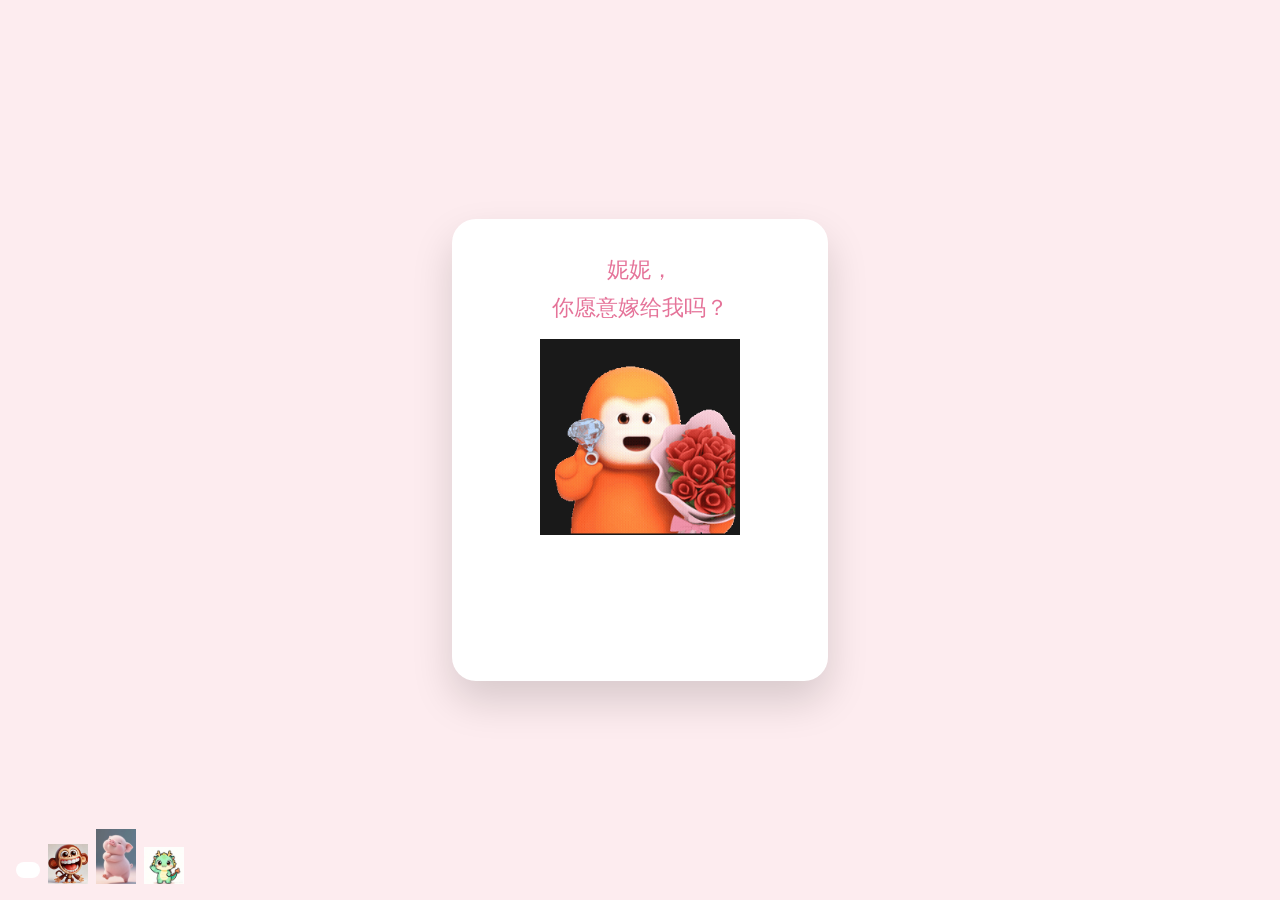
==== index.html @ b360c3d2 "Add files via upload" ====
<!DOCTYPE html>
<html lang="zh-CN">
<head>
  <meta charset="UTF-8" />

  <!-- ✅ 手机关键：viewport（避免缩小） -->
  <meta
    name="viewport"
    content="width=device-width, initial-scale=1.0, maximum-scale=1.0, user-scalable=no"
  />

  <title>妮妮，你愿意嫁给我吗？</title>

  <!-- ✅ 正确载入 CSS -->
  <link rel="stylesheet" href="style.css" />

  <!-- ✅ ✅ ✅ 手机自动适应修正（无需刷新） -->
  <script>
    function fixViewport() {
      const h = window.innerHeight;
      document.documentElement.style.height = h + 'px';
      document.body.style.height = h + 'px';
    }

    // 初次载入修正
    window.addEventListener('load', fixViewport);

    // WeChat / Safari 地址栏变化再修正
    window.addEventListener('resize', () => {
      setTimeout(fixViewport, 50);
    });

    // 保险：首次渲染后再触发一次
    setTimeout(() => {
      window.dispatchEvent(new Event('resize'));
    }, 300);
  </script>
</head>

<body>

<!-- ❤️ 爱心背景 -->
<div class="hearts">
  <span></span><span></span><span></span><span></span><span></span>
  <span></span><span></span><span></span><span></span><span></span>
</div>

<div id="app">

  <!-- 🌸 主舞台 -->
  <div id="main-stage">
    <div class="card">

      <!-- 文案 -->
      <p class="line">妮妮，</p>
      <p class="line">你愿意嫁给我吗？</p>

      <!-- 告白图片 -->
      <img
        src="assets/images/intro-love.png"
        class="main-img"
        alt="告白图片"
      />

      <!-- 🐒🐷🐲 跑动角色 -->
      <div class="runner-layer">
        <img src="assets/images/monkey.png" class="runner" alt="" />
        <img src="assets/images/pig.png" class="runner" alt="" />
        <img src="assets/images/dragon.png" class="runner" alt="" />
      </div>

      <!-- 🌸 游戏结束后的花语展示（初始隐藏） -->
      <div id="flower-message" class="flower-message hidden">
        <div class="flower-title">🌷 今日的花语</div>
        <div id="flower-text" class="flower-text"></div>
      </div>

      <!-- ▶️ 开始按钮 -->
      <button
 -you/m8-game-test/'  class="start-btn"


    </div>
  </div>

  <!-- 🐒🐷🐲 左下角陪伴 -->
  <div id="companion">
    <div id="speech"></div>
    <img src="assets/images/monkey.png" alt="" />
    <img src="assets/images/pig.png" alt="" />
    <img src="assets/images/dragon.png" alt="" />
  </div>

</div>

<!-- 🎮 游戏 iframe（手机 & GitHub Pages 最稳） -->
<div id="game-container" class="hidden">
  <iframe
    src="/mum-i-love-you/m8-game-test/"
    frameborder="0"
    allowfullscreen
    style="width:100%; height:100vh; border:none;"
  ></iframe>
</div>

<!-- 🔊 音效 -->
<audio
  id="pig-audio"
  src="assets/audio/pig-voice.mp3"
  preload="auto">
</audio>

<!-- ✅ 主页面逻辑 -->
<script src="/mum-i-love-you/game.js?v=20260429"></script>

</body>
</html>
---- style.css ----
body {
  margin: 0;
  font-family: "PingFang SC", sans-serif;
  background: #fdecef;
  overflow: hidden;
}

/* ❤️ 爱心背景 */
.hearts {
  position: fixed;
  inset: 0;
  pointer-events: none;
  z-index: 0;
}

.hearts span {
  position: absolute;
  bottom: -40px;
  width: 18px;
  height: 18px;
  background: #f48fb1;
  transform: rotate(45deg);
  animation: floatUp linear infinite;
}

.hearts span::before,
.hearts span::after {
  content: "";
  position: absolute;
  width: 18px;
  height: 18px;
  background: #f48fb1;
  border-radius: 50%;
}

.hearts span::before { left: -9px; }
.hearts span::after  { top: -9px; }

.hearts span:nth-child(1){ left:10%; animation-duration:6s;}
.hearts span:nth-child(2){ left:20%; animation-duration:8s;}
.hearts span:nth-child(3){ left:30%; animation-duration:7s;}
.hearts span:nth-child(4){ left:40%; animation-duration:9s;}
.hearts span:nth-child(5){ left:50%; animation-duration:6.5s;}
.hearts span:nth-child(6){ left:60%; animation-duration:8.5s;}
.hearts span:nth-child(7){ left:70%; animation-duration:7.5s;}
.hearts span:nth-child(8){ left:80%; animation-duration:6s;}
.hearts span:nth-child(9){ left:90%; animation-duration:9s;}
.hearts span:nth-child(10){ left:45%; animation-duration:7s;}

@keyframes floatUp {
  from { transform: translateY(0) rotate(45deg); opacity: 1; }
  to   { transform: translateY(-120vh) rotate(45deg); opacity: 0; }
}

/* 🌸 主舞台 */
#app {
  position: relative;
  z-index: 2;
}

#main-stage {
  display: flex;
  justify-content: center;
  align-items: center;
  min-height: 100vh;
}

/* 卡片 */
.card {
  background: #fff;
  border-radius: 24px;
  padding: 28px;
  width: 320px;
  text-align: center;
  box-shadow: 0 20px 40px rgba(0,0,0,.15);
}

.line {
  font-size: 22px;
  color: #e57399;
  margin: 8px 0;
}

.main-img {
  width: 200px;
  margin: 16px auto;
  display: block;
}

/* 🏃 跑动容器（卡片内） */
.runner-layer {
  position: relative;
  height: 60px;
  margin: 12px 0 6px;
  overflow: hidden;
}

/* 跑动角色（只属于卡片） */
.runner {
  position: absolute;
  left: -60px;
  top: 10px;
  width: 40px;
  opacity: 0;
  z-index: 1;
}

/* 跑动动画 */
@keyframes runAcross {
  from { left: -60px; opacity: 1; }
  to   { left: 100%; opacity: 1; }
}

.runner.r1 { animation: runAcross 1.5s linear forwards; }
.runner.r2 { animation: runAcross 1.5s linear forwards; animation-delay: .4s; }
.runner.r3 { animation: runAcross 1.5s linear forwards; animation-delay: .8s; }

/* 开始按钮 */
.start-btn {
  margin-top: 12px;
  padding: 12px 36px;
  border-radius: 24px;
  border: none;
  background: #f48fb1;
  color: #fff;
  font-size: 18px;
  cursor: pointer;
}

.hidden {
  display: none;
}

/* 🐒🐷🐲 左下角陪伴区 */
#companion {
  position: fixed;
  left: 16px;
  bottom: 16px;
  display: flex;
  gap: 8px;
  align-items: flex-end;
  z-index: 100;
}

#companion img {
  width: 40px;
  height: auto;
}

#speech {
  background: #fff;
  border-radius: 12px;
  padding: 8px 12px;
  font-size: 14px;
  margin-bottom: 6px;
}

/* 🎮 游戏 iframe */
/* ✅ 游戏全屏容器 */
#game-container {
  position: fixed;
  inset: 0;
  background: #ffffff;
  z-index: 9999;      /* 一定要比主舞台高 */
  display: none;      /* 初始隐藏 */
}

/* ✅ iframe 本体 */
#game-container iframe {
  width: 100%;
  height: 100%;
  border: none;
}

/* ✅ 当显示游戏时 */
#game-container.show {
  display: block;
}

/* ✅ 主舞台淡出后完全不可见 */
#main-stage.fade-out {
  display: none;     /* 关键：直接隐藏 */
}

/* iframe 初始状态：透明 */
#game-container {
  opacity: 0;
  transition: opacity 0.8s ease;
}

/* iframe 淡入 */
#game-container.show {
  opacity: 1;
}
/* 🏃 跑动动画（带减速） */
@keyframes runAcrossSoft {
  0% {
    left: -60px;
    opacity: 1;
  }
  70% {
    left: 65%;
    opacity: 1;
  }
  100% {
    left: 75%;
    opacity: 1;
  }
}

/* 覆盖原本的直线跑动 */
.runner.r1 {
  animation: runAcrossSoft 1.6s ease-out forwards;
}

.runner.r2 {
  animation: runAcrossSoft 1.6s ease-out forwards;
  animation-delay: .3s;
}

.runner.r3 {
  animation: runAcrossSoft 1.6s ease-out forwards;
  animation-delay: .6s;
}

/* 🌸 按钮淡入 */
.start-btn {
  opacity: 0;
  transition: opacity 0.6s ease;
}

.start-btn.show {
  opacity: 1;
}
/* 🌸 花语区 */
.flower-message {
  margin-top: 16px;
  padding: 12px;
  border-radius: 16px;
  background: #fff5f8;
  box-shadow: 0 6px 20px rgba(0,0,0,0.08);
  animation: fadeInUp 0.8s ease;
}

.flower-title {
  font-size: 16px;
  color: #e57399;
  margin-bottom: 6px;
}

.flower-text {
  font-size: 15px;
  color: #555;
  line-height: 1.6;
}

@keyframes fadeInUp {
  from {
    opacity: 0;
    transform: translateY(10px);
  }
  to {
    opacity: 1;
    transform: translateY(0);
  }
}
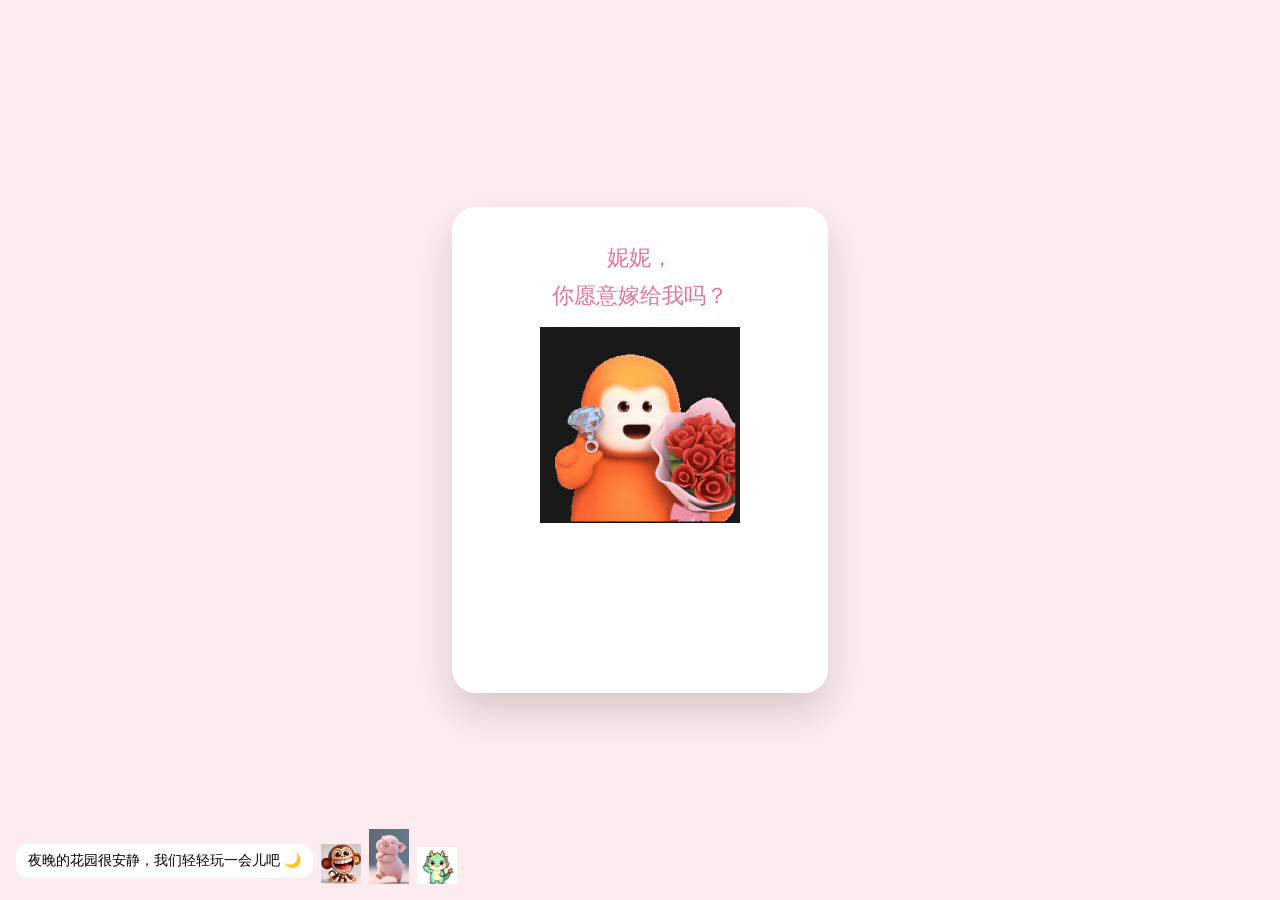
==== commit 8103dfa5: "Add files via upload" ====
--- a/index.html
+++ b/index.html
@@ -3,7 +3,7 @@
 <head>
   <meta charset="UTF-8" />
 
-  <!-- ✅ 手机关键：viewport（避免缩小） -->
+  <!-- ✅ Android 手机 viewport -->
   <meta
     name="viewport"
     content="width=device-width, initial-scale=1.0, maximum-scale=1.0, user-scalable=no"
@@ -11,29 +11,20 @@
 
   <title>妮妮，你愿意嫁给我吗？</title>
 
-  <!-- ✅ 正确载入 CSS -->
+  <!-- ✅ 主頁樣式 -->
   <link rel="stylesheet" href="style.css" />
 
-  <!-- ✅ ✅ ✅ 手机自动适应修正（无需刷新） -->
+  <!-- ✅ Android/WeChat 高度修正 -->
   <script>
     function fixViewport() {
       const h = window.innerHeight;
       document.documentElement.style.height = h + 'px';
       document.body.style.height = h + 'px';
     }
-
-    // 初次载入修正
     window.addEventListener('load', fixViewport);
-
-    // WeChat / Safari 地址栏变化再修正
     window.addEventListener('resize', () => {
       setTimeout(fixViewport, 50);
     });
-
-    // 保险：首次渲染后再触发一次
-    setTimeout(() => {
-      window.dispatchEvent(new Event('resize'));
-    }, 300);
   </script>
 </head>
 
@@ -51,11 +42,9 @@
   <div id="main-stage">
     <div class="card">
 
-      <!-- 文案 -->
       <p class="line">妮妮，</p>
       <p class="line">你愿意嫁给我吗？</p>
 
-      <!-- 告白图片 -->
       <img
         src="assets/images/intro-love.png"
         class="main-img"
@@ -69,38 +58,25 @@
         <img src="assets/images/dragon.png" class="runner" alt="" />
       </div>
 
-      <!-- 🌸 游戏结束后的花语展示（初始隐藏） -->
-      <div id="flower-message" class="flower-message hidden">
-        <div class="flower-title">🌷 今日的花语</div>
-        <div id="flower-text" class="flower-text"></div>
-      </div>
-
-      <!-- ▶️ 开始按钮 -->
+      <!-- ▶️ ✅ 最穩定的開始遊戲按鈕 -->
       <button
- -you/m8-game-test/'  class="start-btn"
-
+        class="start-btn"
+        onclick="startGame()"
+      >
+        开始游戏
+      </button>
 
     </div>
   </div>
 
   <!-- 🐒🐷🐲 左下角陪伴 -->
   <div id="companion">
-    <div id="speech"></div>
+    <div id="speech">我们一起慢慢玩吧 🌙</div>
     <img src="assets/images/monkey.png" alt="" />
     <img src="assets/images/pig.png" alt="" />
     <img src="assets/images/dragon.png" alt="" />
   </div>
 
-</div>
-
-<!-- 🎮 游戏 iframe（手机 & GitHub Pages 最稳） -->
-<div id="game-container" class="hidden">
-  <iframe
-    src="/mum-i-love-you/m8-game-test/"
-    frameborder="0"
-    allowfullscreen
-    style="width:100%; height:100vh; border:none;"
-  ></iframe>
 </div>
 
 <!-- 🔊 音效 -->
@@ -110,8 +86,43 @@
   preload="auto">
 </audio>
 
-<!-- ✅ 主页面逻辑 -->
-<script src="/mum-i-love-you/game.js?v=20260429"></script>
+<!-- ✅ ✅ ✅ 不依賴任何外部 game.js 的最終控制 -->
+<script>
+  function isNight() {
+    const h = new Date().getHours();
+    return h >= 19 || h < 5;
+  }
+
+  const speech = document.getElementById("speech");
+  const audio = document.getElementById("pig-audio");
+  const mainStage = document.getElementById("main-stage");
+
+  // 夜晚文案（但不阻擋）
+  if (isNight()) {
+    speech.innerText = "夜晚的花园很安静，我们轻轻玩一会儿吧 🌙";
+  } else {
+    speech.innerText = "白天好，我们一起慢慢玩吧～";
+  }
+
+  // ✅ 全平台、无依赖、必成功
+  function startGame() {
+    audio.currentTime = 0;
+    audio.play().catch(() => {});
+
+    speech.innerText = isNight()
+      ? "夜色很温柔，我们出发吧 🌙"
+      : "太好了，我们去花园看看吧 🌸";
+
+    // 淡出主画面
+    mainStage.style.opacity = "0";
+    mainStage.style.pointerEvents = "none";
+
+    // 给一点仪式感再跳转
+    setTimeout(() => {
+      window.location.href = "/mum-i-love-you/m8-game-test/";
+    }, 600);
+  }
+</script>
 
 </body>
-</html>
+</html>
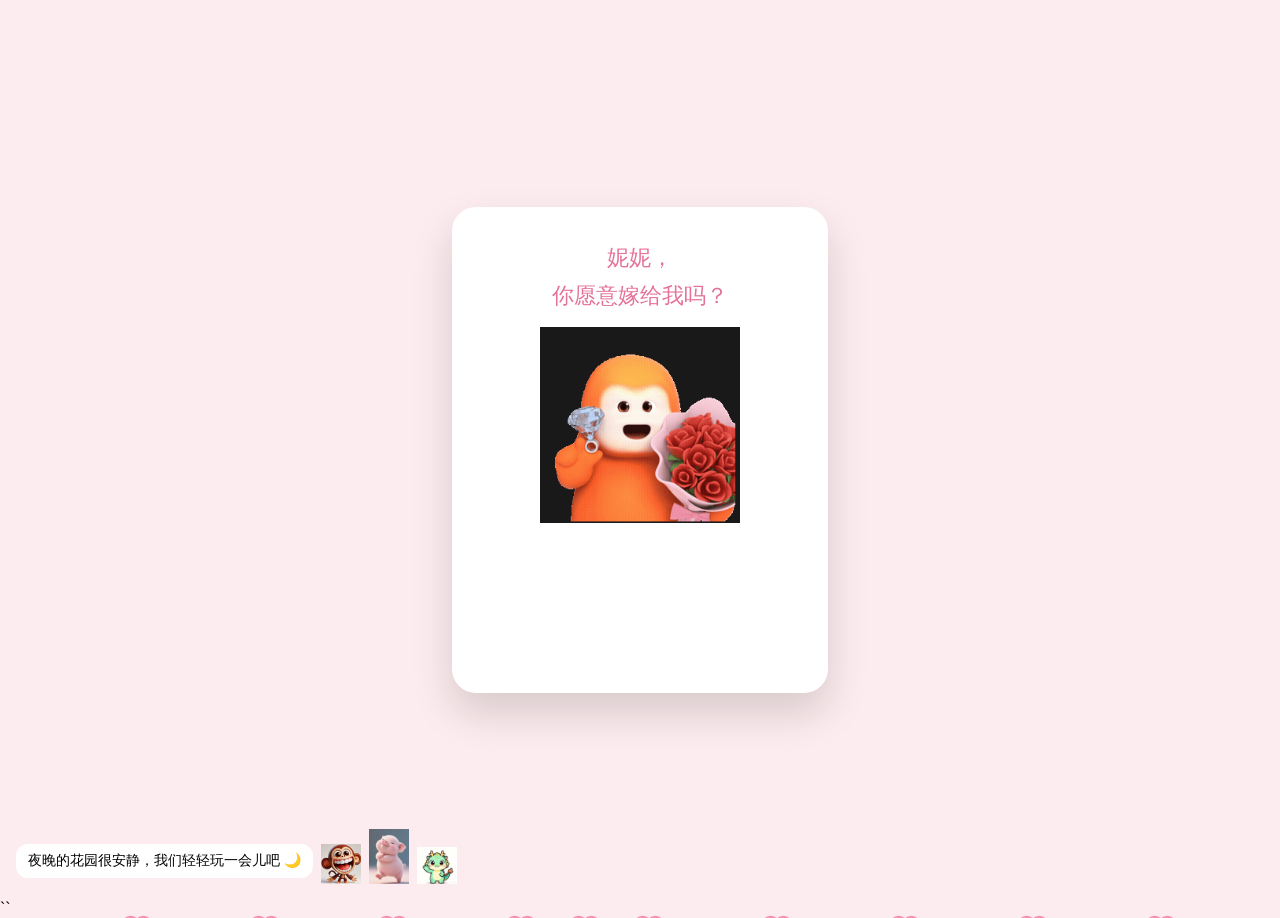
==== commit 01f66596: "Add files via upload" ====
--- a/index.html
+++ b/index.html
@@ -3,7 +3,6 @@
 <head>
   <meta charset="UTF-8" />
 
-  <!-- ✅ Android 手机 viewport -->
   <meta
     name="viewport"
     content="width=device-width, initial-scale=1.0, maximum-scale=1.0, user-scalable=no"
@@ -11,10 +10,8 @@
 
   <title>妮妮，你愿意嫁给我吗？</title>
 
-  <!-- ✅ 主頁樣式 -->
   <link rel="stylesheet" href="style.css" />
 
-  <!-- ✅ Android/WeChat 高度修正 -->
   <script>
     function fixViewport() {
       const h = window.innerHeight;
@@ -30,7 +27,6 @@
 
 <body>
 
-<!-- ❤️ 爱心背景 -->
 <div class="hearts">
   <span></span><span></span><span></span><span></span><span></span>
   <span></span><span></span><span></span><span></span><span></span>
@@ -38,7 +34,6 @@
 
 <div id="app">
 
-  <!-- 🌸 主舞台 -->
   <div id="main-stage">
     <div class="card">
 
@@ -51,14 +46,13 @@
         alt="告白图片"
       />
 
-      <!-- 🐒🐷🐲 跑动角色 -->
       <div class="runner-layer">
         <img src="assets/images/monkey.png" class="runner" alt="" />
         <img src="assets/images/pig.png" class="runner" alt="" />
         <img src="assets/images/dragon.png" class="runner" alt="" />
       </div>
 
-      <!-- ▶️ ✅ 最穩定的開始遊戲按鈕 -->
+      <!-- ✅ 正确、可见、可点击的开始按钮 -->
       <button
         class="start-btn"
         onclick="startGame()"
@@ -69,7 +63,6 @@
     </div>
   </div>
 
-  <!-- 🐒🐷🐲 左下角陪伴 -->
   <div id="companion">
     <div id="speech">我们一起慢慢玩吧 🌙</div>
     <img src="assets/images/monkey.png" alt="" />
@@ -79,14 +72,12 @@
 
 </div>
 
-<!-- 🔊 音效 -->
 <audio
   id="pig-audio"
   src="assets/audio/pig-voice.mp3"
   preload="auto">
 </audio>
 
-<!-- ✅ ✅ ✅ 不依賴任何外部 game.js 的最終控制 -->
 <script>
   function isNight() {
     const h = new Date().getHours();
@@ -97,14 +88,10 @@
   const audio = document.getElementById("pig-audio");
   const mainStage = document.getElementById("main-stage");
 
-  // 夜晚文案（但不阻擋）
-  if (isNight()) {
-    speech.innerText = "夜晚的花园很安静，我们轻轻玩一会儿吧 🌙";
-  } else {
-    speech.innerText = "白天好，我们一起慢慢玩吧～";
-  }
+  speech.innerText = isNight()
+    ? "夜晚的花园很安静，我们轻轻玩一会儿吧 🌙"
+    : "白天好，我们一起慢慢玩吧～";
 
-  // ✅ 全平台、无依赖、必成功
   function startGame() {
     audio.currentTime = 0;
     audio.play().catch(() => {});
@@ -113,11 +100,9 @@
       ? "夜色很温柔，我们出发吧 🌙"
       : "太好了，我们去花园看看吧 🌸";
 
-    // 淡出主画面
     mainStage.style.opacity = "0";
     mainStage.style.pointerEvents = "none";
 
-    // 给一点仪式感再跳转
     setTimeout(() => {
       window.location.href = "/mum-i-love-you/m8-game-test/";
     }, 600);
@@ -125,4 +110,5 @@
 </script>
 
 </body>
-</html>+</html>
+``
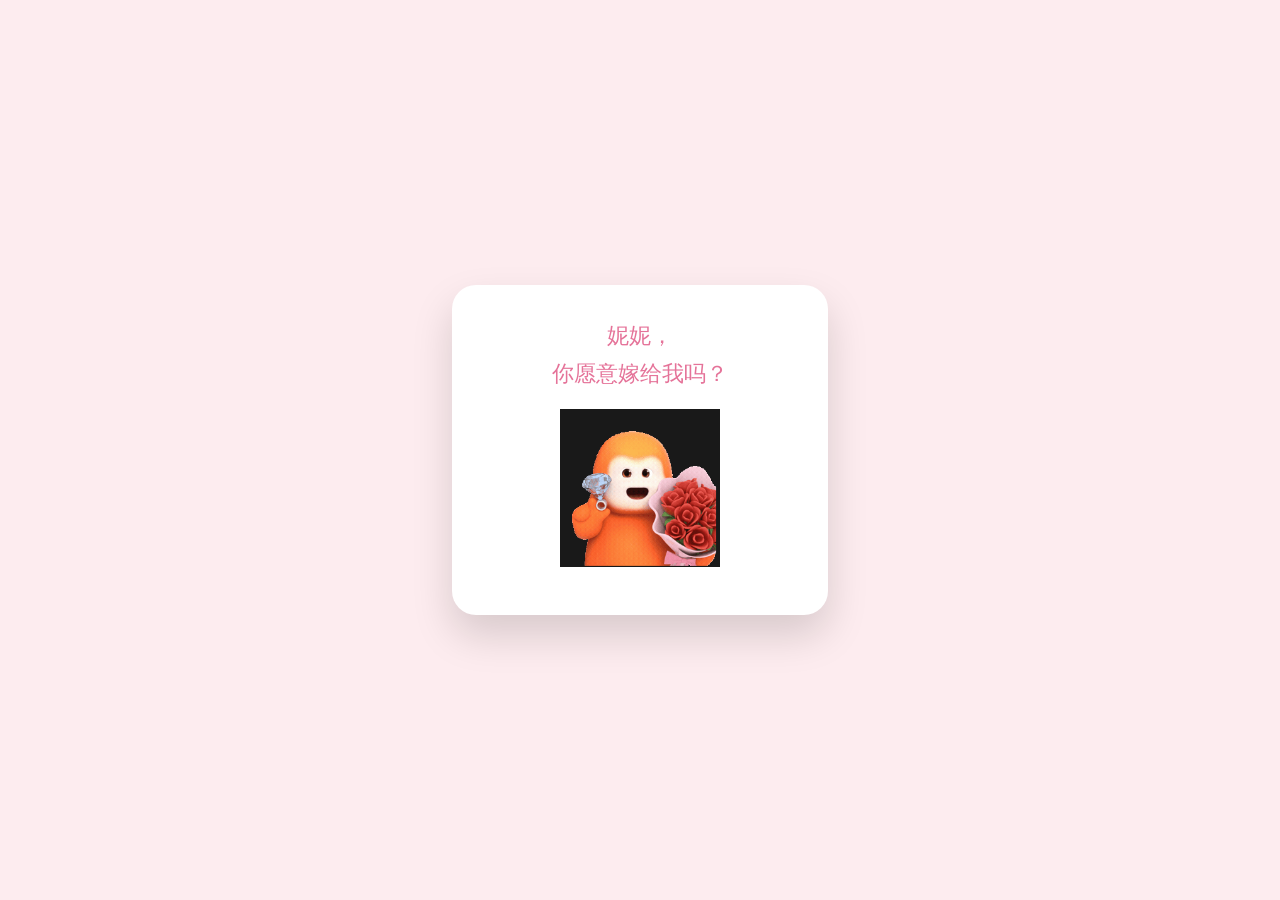
==== commit 26d1e430: "Add files via upload" ====
--- a/index.html
+++ b/index.html
@@ -1,114 +1,34 @@
 <!DOCTYPE html>
 <html lang="zh-CN">
 <head>
-  <meta charset="UTF-8" />
-
+  <meta charset="UTF-8">
   <meta
     name="viewport"
     content="width=device-width, initial-scale=1.0, maximum-scale=1.0, user-scalable=no"
-  />
-
+  >
   <title>妮妮，你愿意嫁给我吗？</title>
 
-  <link rel="stylesheet" href="style.css" />
-
-  <script>
-    function fixViewport() {
-      const h = window.innerHeight;
-      document.documentElement.style.height = h + 'px';
-      document.body.style.height = h + 'px';
-    }
-    window.addEventListener('load', fixViewport);
-    window.addEventListener('resize', () => {
-      setTimeout(fixViewport, 50);
-    });
-  </script>
+  <!-- ✅ 正確載入 CSS -->
+  <link rel="stylesheet" href="style.css">
 </head>
 
 <body>
-
-<div class="hearts">
-  <span></span><span></span><span></span><span></span><span></span>
-  <span></span><span></span><span></span><span></span><span></span>
-</div>
 
 <div id="app">
 
   <div id="main-stage">
     <div class="card">
-
       <p class="line">妮妮，</p>
       <p class="line">你愿意嫁给我吗？</p>
 
+      <!-- ✅ 圖片 -->
       <img
         src="assets/images/intro-love.png"
-        class="main-img"
         alt="告白图片"
-      />
+        style="width: 160px; display: block; margin: 20px auto;"
+      >
 
-      <div class="runner-layer">
-        <img src="assets/images/monkey.png" class="runner" alt="" />
-        <img src="assets/images/pig.png" class="runner" alt="" />
-        <img src="assets/images/dragon.png" class="runner" alt="" />
-      </div>
-
-      <!-- ✅ 正确、可见、可点击的开始按钮 -->
+      <!-- ✅ 開始遊戲按鈕 -->
       <button
         class="start-btn"
-        onclick="startGame()"
-      >
-        开始游戏
-      </button>
-
-    </div>
-  </div>
-
-  <div id="companion">
-    <div id="speech">我们一起慢慢玩吧 🌙</div>
-    <img src="assets/images/monkey.png" alt="" />
-    <img src="assets/images/pig.png" alt="" />
-    <img src="assets/images/dragon.png" alt="" />
-  </div>
-
-</div>
-
-<audio
-  id="pig-audio"
-  src="assets/audio/pig-voice.mp3"
-  preload="auto">
-</audio>
-
-<script>
-  function isNight() {
-    const h = new Date().getHours();
-    return h >= 19 || h < 5;
-  }
-
-  const speech = document.getElementById("speech");
-  const audio = document.getElementById("pig-audio");
-  const mainStage = document.getElementById("main-stage");
-
-  speech.innerText = isNight()
-    ? "夜晚的花园很安静，我们轻轻玩一会儿吧 🌙"
-    : "白天好，我们一起慢慢玩吧～";
-
-  function startGame() {
-    audio.currentTime = 0;
-    audio.play().catch(() => {});
-
-    speech.innerText = isNight()
-      ? "夜色很温柔，我们出发吧 🌙"
-      : "太好了，我们去花园看看吧 🌸";
-
-    mainStage.style.opacity = "0";
-    mainStage.style.pointerEvents = "none";
-
-    setTimeout(() => {
-      window.location.href = "/mum-i-love-you/m8-game-test/";
-    }, 600);
-  }
-</script>
-
-</body>
-</html>
-``+        onclick="window.location.href='/mum-i-love-you/m8-game-test/'
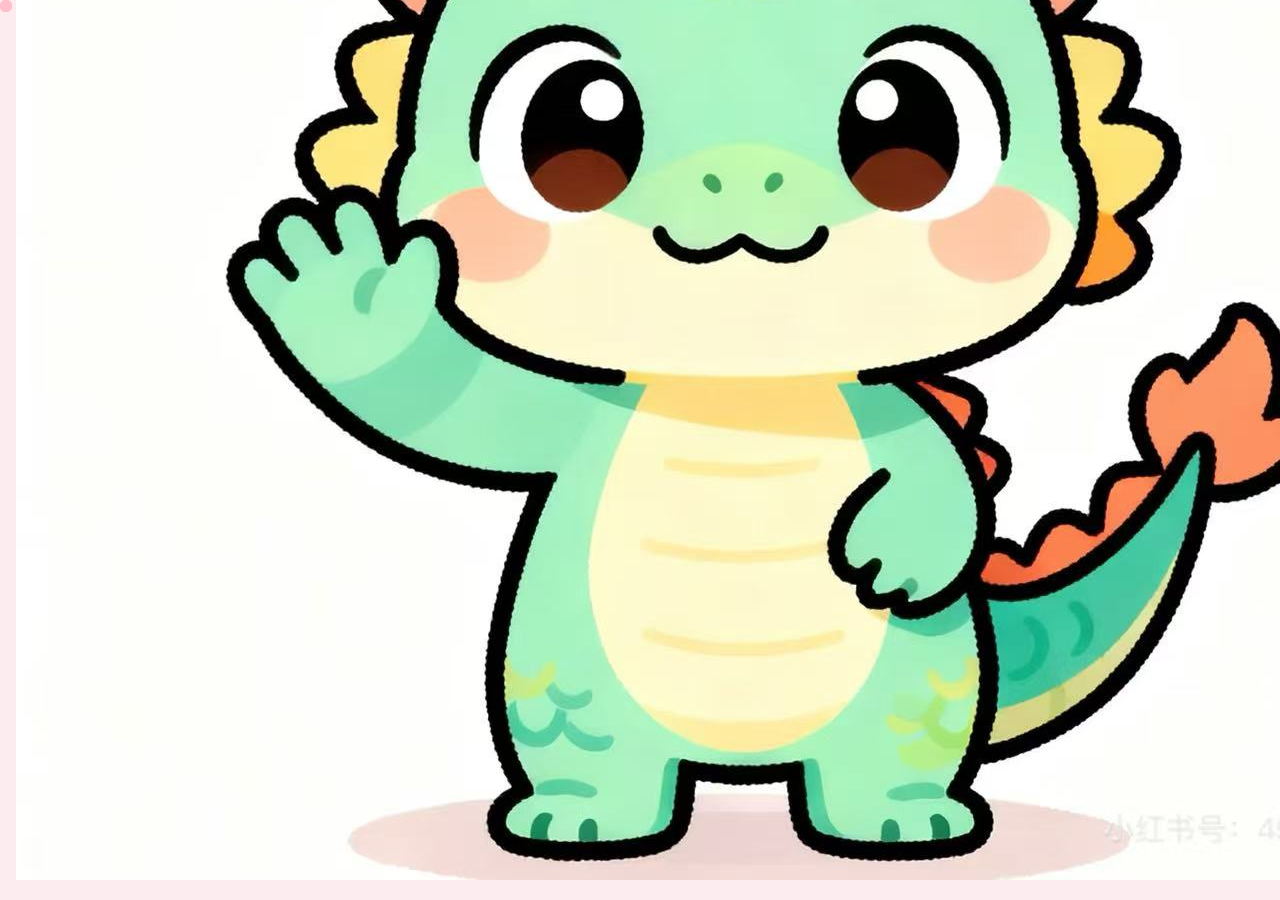
==== commit dd192924: "Add files via upload" ====
--- a/index.html
+++ b/index.html
@@ -8,27 +8,59 @@
   >
   <title>妮妮，你愿意嫁给我吗？</title>
 
-  <!-- ✅ 正確載入 CSS -->
+  <!-- ✅ 正確載入主頁樣式 -->
   <link rel="stylesheet" href="style.css">
 </head>
 
 <body>
 
+<!-- ❤️ 爱心背景 -->
+<div class="hearts">
+  <span></span><span></span><span></span><span></span><span></span>
+  <span></span><span></span><span></span><span></span><span></span>
+</div>
+
 <div id="app">
 
+  <!-- 🌸 主舞台 -->
   <div id="main-stage">
     <div class="card">
+
       <p class="line">妮妮，</p>
       <p class="line">你愿意嫁给我吗？</p>
 
-      <!-- ✅ 圖片 -->
       <img
         src="assets/images/intro-love.png"
+        class="main-img"
         alt="告白图片"
-        style="width: 160px; display: block; margin: 20px auto;"
       >
 
-      <!-- ✅ 開始遊戲按鈕 -->
-      <button
-        class="start-btn"
-        onclick="window.location.href='/mum-i-love-you/m8-game-test/'+      <!-- ▶️ 开始按钮（一定可见） -->
+      <button id="start-btn" class="start-btn">
+        开始游戏
+      </button>
+    </div>
+  </div>
+
+  <!-- 🐒🐷🐲 左下角陪伴 -->
+  <div id="companion">
+    <div id="speech"></div>
+    <img src="assets/images/monkey.png" alt="">
+    <img src="assets/images/pig.png" alt="">
+    <img src="assets/images/dragon.png" alt="">
+  </div>
+
+</div>
+
+<!-- 🔊 音效 -->
+<audio
+  id="pig-audio"
+  src="assets/audio/pig-voice.mp3"
+  preload="auto">
+</audio>
+
+<!-- ✅ 主頁邏輯 -->
+<script src="game.js"></script>
+
+</body>
+</html>
--- a/style.css
+++ b/style.css
@@ -1,266 +1,80 @@
-body {
+* {
+  box-sizing: border-box;
+}
+
+html, body {
   margin: 0;
-  font-family: "PingFang SC", sans-serif;
+  padding: 0;
+  width: 100%;
+  height: 100%;
+  font-family: "PingFang SC", Arial, sans-serif;
   background: #fdecef;
-  overflow: hidden;
 }
 
 /* ❤️ 爱心背景 */
-.hearts {
-  position: fixed;
-  inset: 0;
-  pointer-events: none;
-  z-index: 0;
+.hearts span {
+  position: absolute;
+  width: 12px;
+  height: 12px;
+  background: pink;
+  border-radius: 50%;
+  opacity: 0.6;
 }
 
-.hearts span {
-  position: absolute;
-  bottom: -40px;
-  width: 18px;
-  height: 18px;
-  background: #f48fb1;
-  transform: rotate(45deg);
-  animation: floatUp linear infinite;
-}
-
-.hearts span::before,
-.hearts span::after {
-  content: "";
-  position: absolute;
-  width: 18px;
-  height: 18px;
-  background: #f48fb1;
-  border-radius: 50%;
-}
-
-.hearts span::before { left: -9px; }
-.hearts span::after  { top: -9px; }
-
-.hearts span:nth-child(1){ left:10%; animation-duration:6s;}
-.hearts span:nth-child(2){ left:20%; animation-duration:8s;}
-.hearts span:nth-child(3){ left:30%; animation-duration:7s;}
-.hearts span:nth-child(4){ left:40%; animation-duration:9s;}
-.hearts span:nth-child(5){ left:50%; animation-duration:6.5s;}
-.hearts span:nth-child(6){ left:60%; animation-duration:8.5s;}
-.hearts span:nth-child(7){ left:70%; animation-duration:7.5s;}
-.hearts span:nth-child(8){ left:80%; animation-duration:6s;}
-.hearts span:nth-child(9){ left:90%; animation-duration:9s;}
-.hearts span:nth-child(10){ left:45%; animation-duration:7s;}
-
-@keyframes floatUp {
-  from { transform: translateY(0) rotate(45deg); opacity: 1; }
-  to   { transform: translateY(-120vh) rotate(45deg); opacity: 0; }
-}
-
-/* 🌸 主舞台 */
+/* 主容器 */
 #app {
-  position: relative;
-  z-index: 2;
-}
-
-#main-stage {
-  display: flex;
-  justify-content: center;
-  align-items: center;
   min-height: 100vh;
+  text-align: center;
+  padding-top: 40px;
 }
 
 /* 卡片 */
 .card {
   background: #fff;
-  border-radius: 24px;
-  padding: 28px;
-  width: 320px;
-  text-align: center;
-  box-shadow: 0 20px 40px rgba(0,0,0,.15);
+  border-radius: 20px;
+  padding: 24px;
+  width: 280px;
+  margin: 0 auto;
+  box-shadow: 0 12px 30px rgba(0,0,0,0.15);
 }
 
 .line {
-  font-size: 22px;
-  color: #e57399;
+  color: #ff6f91;
+  font-weight: 600;
   margin: 8px 0;
 }
 
 .main-img {
-  width: 200px;
+  width: 140px;
   margin: 16px auto;
   display: block;
 }
 
-/* 🏃 跑动容器（卡片内） */
-.runner-layer {
-  position: relative;
-  height: 60px;
-  margin: 12px 0 6px;
-  overflow: hidden;
+/* ✅ 开始按钮：强制可见 */
+.start-btn {
+  display: block;
+  width: 100%;
+  padding: 12px 0;
+  margin-top: 16px;
+  background: #ff80ab;
+  border: none;
+  border-radius: 20px;
+  color: #fff;
+  font-size: 18px;
 }
 
-/* 跑动角色（只属于卡片） */
-.runner {
-  position: absolute;
-  left: -60px;
-  top: 10px;
-  width: 40px;
-  opacity: 0;
-  z-index: 1;
-}
-
-/* 跑动动画 */
-@keyframes runAcross {
-  from { left: -60px; opacity: 1; }
-  to   { left: 100%; opacity: 1; }
-}
-
-.runner.r1 { animation: runAcross 1.5s linear forwards; }
-.runner.r2 { animation: runAcross 1.5s linear forwards; animation-delay: .4s; }
-.runner.r3 { animation: runAcross 1.5s linear forwards; animation-delay: .8s; }
-
-/* 开始按钮 */
-.start-btn {
-  margin-top: 12px;
-  padding: 12px 36px;
-  border-radius: 24px;
-  border: none;
-  background: #f48fb1;
-  color: #fff;
-  font-size: 18px;
-  cursor: pointer;
-}
-
-.hidden {
-  display: none;
-}
-
-/* 🐒🐷🐲 左下角陪伴区 */
+/* 左下角陪伴 */
 #companion {
   position: fixed;
+  bottom: 16px;
   left: 16px;
-  bottom: 16px;
-  display: flex;
-  gap: 8px;
-  align-items: flex-end;
-  z-index: 100;
-}
-
-#companion img {
-  width: 40px;
-  height: auto;
+  text-align: left;
 }
 
 #speech {
   background: #fff;
+  padding: 8px 12px;
   border-radius: 12px;
-  padding: 8px 12px;
+  margin-bottom: 6px;
   font-size: 14px;
-  margin-bottom: 6px;
-}
-
-/* 🎮 游戏 iframe */
-/* ✅ 游戏全屏容器 */
-#game-container {
-  position: fixed;
-  inset: 0;
-  background: #ffffff;
-  z-index: 9999;      /* 一定要比主舞台高 */
-  display: none;      /* 初始隐藏 */
-}
-
-/* ✅ iframe 本体 */
-#game-container iframe {
-  width: 100%;
-  height: 100%;
-  border: none;
-}
-
-/* ✅ 当显示游戏时 */
-#game-container.show {
-  display: block;
-}
-
-/* ✅ 主舞台淡出后完全不可见 */
-#main-stage.fade-out {
-  display: none;     /* 关键：直接隐藏 */
-}
-
-/* iframe 初始状态：透明 */
-#game-container {
-  opacity: 0;
-  transition: opacity 0.8s ease;
-}
-
-/* iframe 淡入 */
-#game-container.show {
-  opacity: 1;
-}
-/* 🏃 跑动动画（带减速） */
-@keyframes runAcrossSoft {
-  0% {
-    left: -60px;
-    opacity: 1;
-  }
-  70% {
-    left: 65%;
-    opacity: 1;
-  }
-  100% {
-    left: 75%;
-    opacity: 1;
-  }
-}
-
-/* 覆盖原本的直线跑动 */
-.runner.r1 {
-  animation: runAcrossSoft 1.6s ease-out forwards;
-}
-
-.runner.r2 {
-  animation: runAcrossSoft 1.6s ease-out forwards;
-  animation-delay: .3s;
-}
-
-.runner.r3 {
-  animation: runAcrossSoft 1.6s ease-out forwards;
-  animation-delay: .6s;
-}
-
-/* 🌸 按钮淡入 */
-.start-btn {
-  opacity: 0;
-  transition: opacity 0.6s ease;
-}
-
-.start-btn.show {
-  opacity: 1;
-}
-/* 🌸 花语区 */
-.flower-message {
-  margin-top: 16px;
-  padding: 12px;
-  border-radius: 16px;
-  background: #fff5f8;
-  box-shadow: 0 6px 20px rgba(0,0,0,0.08);
-  animation: fadeInUp 0.8s ease;
-}
-
-.flower-title {
-  font-size: 16px;
-  color: #e57399;
-  margin-bottom: 6px;
-}
-
-.flower-text {
-  font-size: 15px;
-  color: #555;
-  line-height: 1.6;
-}
-
-@keyframes fadeInUp {
-  from {
-    opacity: 0;
-    transform: translateY(10px);
-  }
-  to {
-    opacity: 1;
-    transform: translateY(0);
-  }
-}
+}
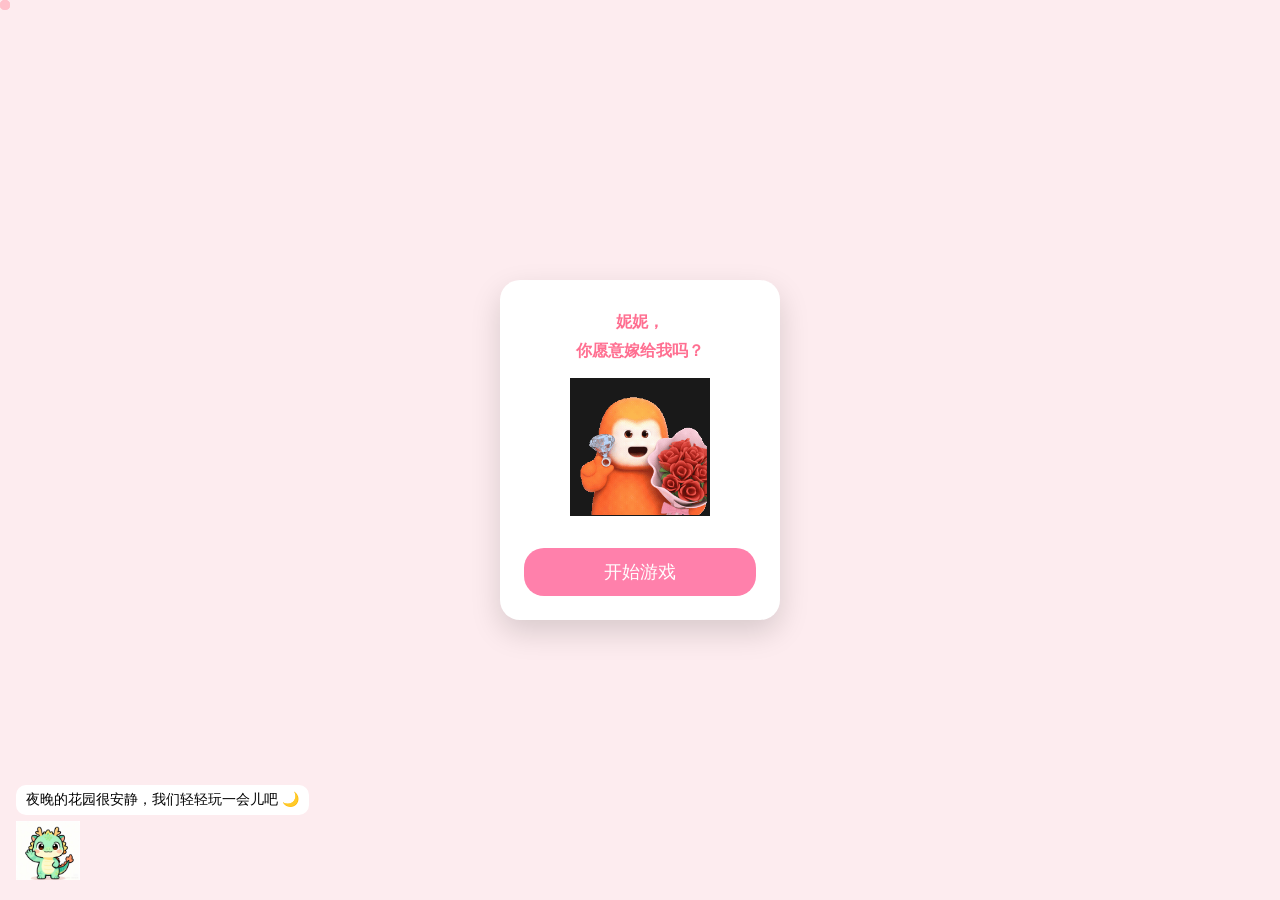
==== commit c59cc39c: "Add files via upload" ====
--- a/index.html
+++ b/index.html
@@ -6,9 +6,10 @@
     name="viewport"
     content="width=device-width, initial-scale=1.0, maximum-scale=1.0, user-scalable=no"
   >
+
   <title>妮妮，你愿意嫁给我吗？</title>
 
-  <!-- ✅ 正確載入主頁樣式 -->
+  <!-- ✅ 正確載入 CSS -->
   <link rel="stylesheet" href="style.css">
 </head>
 
@@ -25,7 +26,6 @@
   <!-- 🌸 主舞台 -->
   <div id="main-stage">
     <div class="card">
-
       <p class="line">妮妮，</p>
       <p class="line">你愿意嫁给我吗？</p>
 
@@ -35,18 +35,15 @@
         alt="告白图片"
       >
 
-      <!-- ▶️ 开始按钮（一定可见） -->
       <button id="start-btn" class="start-btn">
         开始游戏
       </button>
     </div>
   </div>
 
-  <!-- 🐒🐷🐲 左下角陪伴 -->
+  <!-- 🐉 左下角陪伴 -->
   <div id="companion">
     <div id="speech"></div>
-    <img src="assets/images/monkey.png" alt="">
-    <img src="assets/images/pig.png" alt="">
     <img src="assets/images/dragon.png" alt="">
   </div>
 
@@ -63,4 +60,4 @@
 <script src="game.js"></script>
 
 </body>
-</html>
+</html>
--- a/style.css
+++ b/style.css
@@ -13,19 +13,26 @@
 
 /* ❤️ 爱心背景 */
 .hearts span {
-  position: absolute;
-  width: 12px;
-  height: 12px;
+  position: fixed;
+  width: 10px;
+  height: 10px;
   background: pink;
   border-radius: 50%;
-  opacity: 0.6;
+  opacity: 0.4;
 }
 
 /* 主容器 */
 #app {
   min-height: 100vh;
-  text-align: center;
-  padding-top: 40px;
+  display: flex;
+  justify-content: center;
+  align-items: center;
+}
+
+/* 主舞台 */
+#main-stage {
+  position: relative;
+  z-index: 10;
 }
 
 /* 卡片 */
@@ -34,7 +41,7 @@
   border-radius: 20px;
   padding: 24px;
   width: 280px;
-  margin: 0 auto;
+  text-align: center;
   box-shadow: 0 12px 30px rgba(0,0,0,0.15);
 }
 
@@ -50,31 +57,35 @@
   display: block;
 }
 
-/* ✅ 开始按钮：强制可见 */
+/* ✅ 开始按钮（明确可见） */
 .start-btn {
-  display: block;
   width: 100%;
+  margin-top: 16px;
   padding: 12px 0;
-  margin-top: 16px;
   background: #ff80ab;
   border: none;
   border-radius: 20px;
   color: #fff;
   font-size: 18px;
+  cursor: pointer;
 }
 
 /* 左下角陪伴 */
 #companion {
   position: fixed;
+  left: 16px;
   bottom: 16px;
-  left: 16px;
-  text-align: left;
+  z-index: 20;
+}
+
+#companion img {
+  width: 64px;
 }
 
 #speech {
   background: #fff;
-  padding: 8px 12px;
-  border-radius: 12px;
+  padding: 6px 10px;
+  border-radius: 10px;
   margin-bottom: 6px;
   font-size: 14px;
-}+}
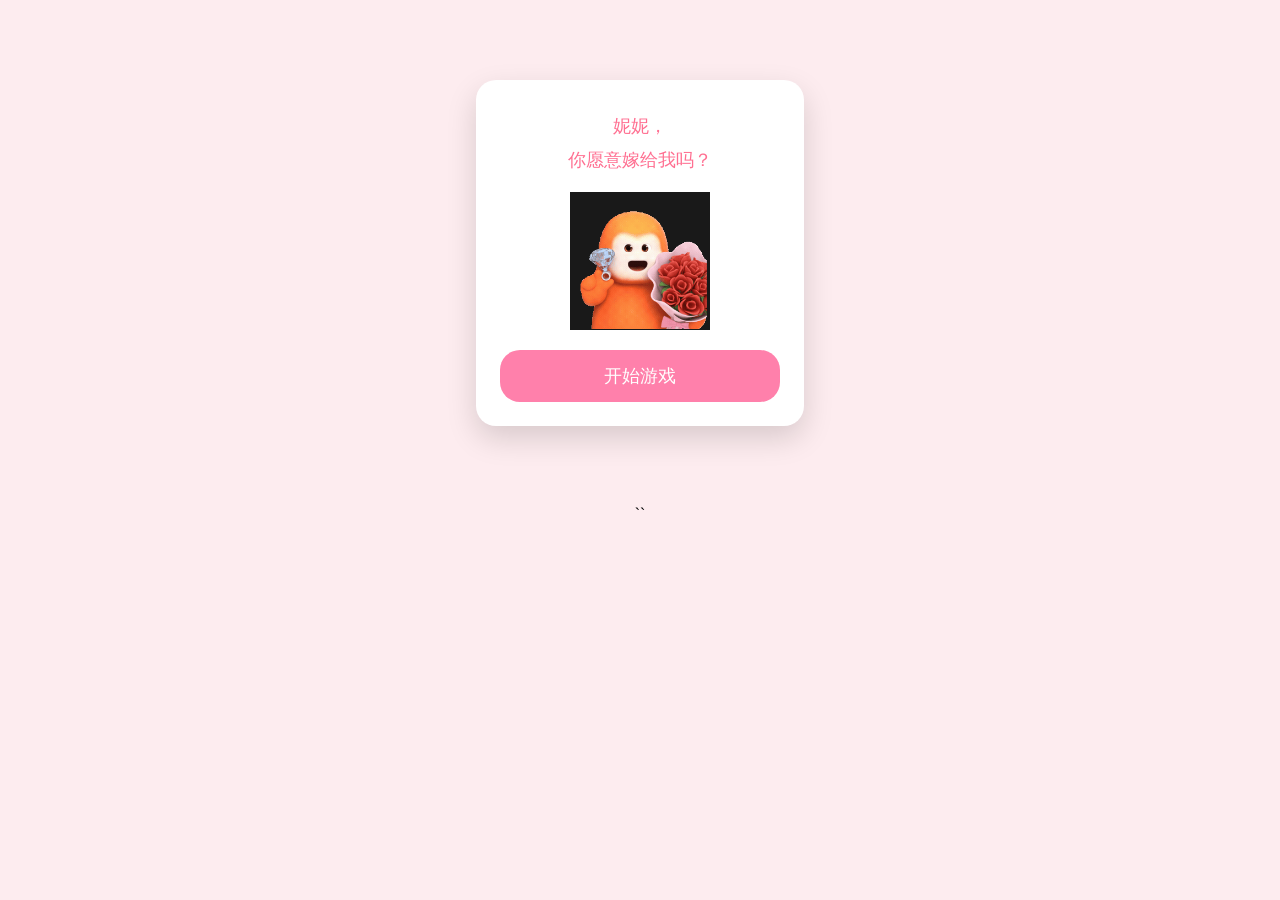
==== commit 9d6c6a0b: "Add files via upload" ====
--- a/index.html
+++ b/index.html
@@ -1,63 +1,34 @@
 <!DOCTYPE html>
-<html lang="zh-CN">
+<html lang="zh-HK">
 <head>
   <meta charset="UTF-8">
-  <meta
-    name="viewport"
-    content="width=device-width, initial-scale=1.0, maximum-scale=1.0, user-scalable=no"
-  >
-
+  <meta name="viewport"
+        content="width=device-width, initial-scale=1.0, maximum-scale=1.0, user-scalable=no">
   <title>妮妮，你愿意嫁给我吗？</title>
 
-  <!-- ✅ 正確載入 CSS -->
   <link rel="stylesheet" href="style.css">
 </head>
 
 <body>
 
-<!-- ❤️ 爱心背景 -->
 <div class="hearts">
-  <span></span><span></span><span></span><span></span><span></span>
   <span></span><span></span><span></span><span></span><span></span>
 </div>
 
-<div id="app">
+<div class="card">
+  <p class="line">妮妮，</p>
+  <p class="line">你愿意嫁给我吗？</p>
 
-  <!-- 🌸 主舞台 -->
-  <div id="main-stage">
-    <div class="card">
-      <p class="line">妮妮，</p>
-      <p class="line">你愿意嫁给我吗？</p>
+  <img src="assets/images/intro-love.png" class="main-img">
 
-      <img
-        src="assets/images/intro-love.png"
-        class="main-img"
-        alt="告白图片"
-      >
-
-      <button id="start-btn" class="start-btn">
-        开始游戏
-      </button>
-    </div>
-  </div>
-
-  <!-- 🐉 左下角陪伴 -->
-  <div id="companion">
-    <div id="speech"></div>
-    <img src="assets/images/dragon.png" alt="">
-  </div>
-
+  <button id="start-btn" class="start-btn">
+    开始游戏
+  </button>
 </div>
 
-<!-- 🔊 音效 -->
-<audio
-  id="pig-audio"
-  src="assets/audio/pig-voice.mp3"
-  preload="auto">
-</audio>
+<audio id="pig-audio" src="assets/audio/pig-voice.mp3" preload="auto"></audio>
 
-<!-- ✅ 主頁邏輯 -->
 <script src="game.js"></script>
-
 </body>
-</html>+</html>
+``
--- a/style.css
+++ b/style.css
@@ -1,91 +1,38 @@
-* {
-  box-sizing: border-box;
+body {
+  margin: 0;
+  font-family: "PingFang SC", Arial, sans-serif;
+  background: #fdecef;
+  text-align: center;
 }
 
-html, body {
-  margin: 0;
-  padding: 0;
-  width: 100%;
-  height: 100%;
-  font-family: "PingFang SC", Arial, sans-serif;
-  background: #fdecef;
-}
-
-/* ❤️ 爱心背景 */
-.hearts span {
-  position: fixed;
-  width: 10px;
-  height: 10px;
-  background: pink;
-  border-radius: 50%;
-  opacity: 0.4;
-}
-
-/* 主容器 */
-#app {
-  min-height: 100vh;
-  display: flex;
-  justify-content: center;
-  align-items: center;
-}
-
-/* 主舞台 */
-#main-stage {
-  position: relative;
-  z-index: 10;
-}
-
-/* 卡片 */
 .card {
-  background: #fff;
+  background: white;
+  width: 280px;
+  margin: 80px auto;
+  padding: 24px;
   border-radius: 20px;
-  padding: 24px;
-  width: 280px;
-  text-align: center;
   box-shadow: 0 12px 30px rgba(0,0,0,0.15);
 }
 
 .line {
   color: #ff6f91;
-  font-weight: 600;
-  margin: 8px 0;
+  font-size: 18px;
+  margin: 10px 0;
 }
 
 .main-img {
   width: 140px;
-  margin: 16px auto;
+  margin: 20px auto;
   display: block;
 }
 
-/* ✅ 开始按钮（明确可见） */
 .start-btn {
   width: 100%;
-  margin-top: 16px;
-  padding: 12px 0;
+  padding: 14px;
+  font-size: 18px;
+  border-radius: 20px;
+  border: none;
   background: #ff80ab;
-  border: none;
-  border-radius: 20px;
-  color: #fff;
-  font-size: 18px;
-  cursor: pointer;
+  color: white;
 }
-
-/* 左下角陪伴 */
-#companion {
-  position: fixed;
-  left: 16px;
-  bottom: 16px;
-  z-index: 20;
-}
-
-#companion img {
-  width: 64px;
-}
-
-#speech {
-  background: #fff;
-  padding: 6px 10px;
-  border-radius: 10px;
-  margin-bottom: 6px;
-  font-size: 14px;
-}
+``
